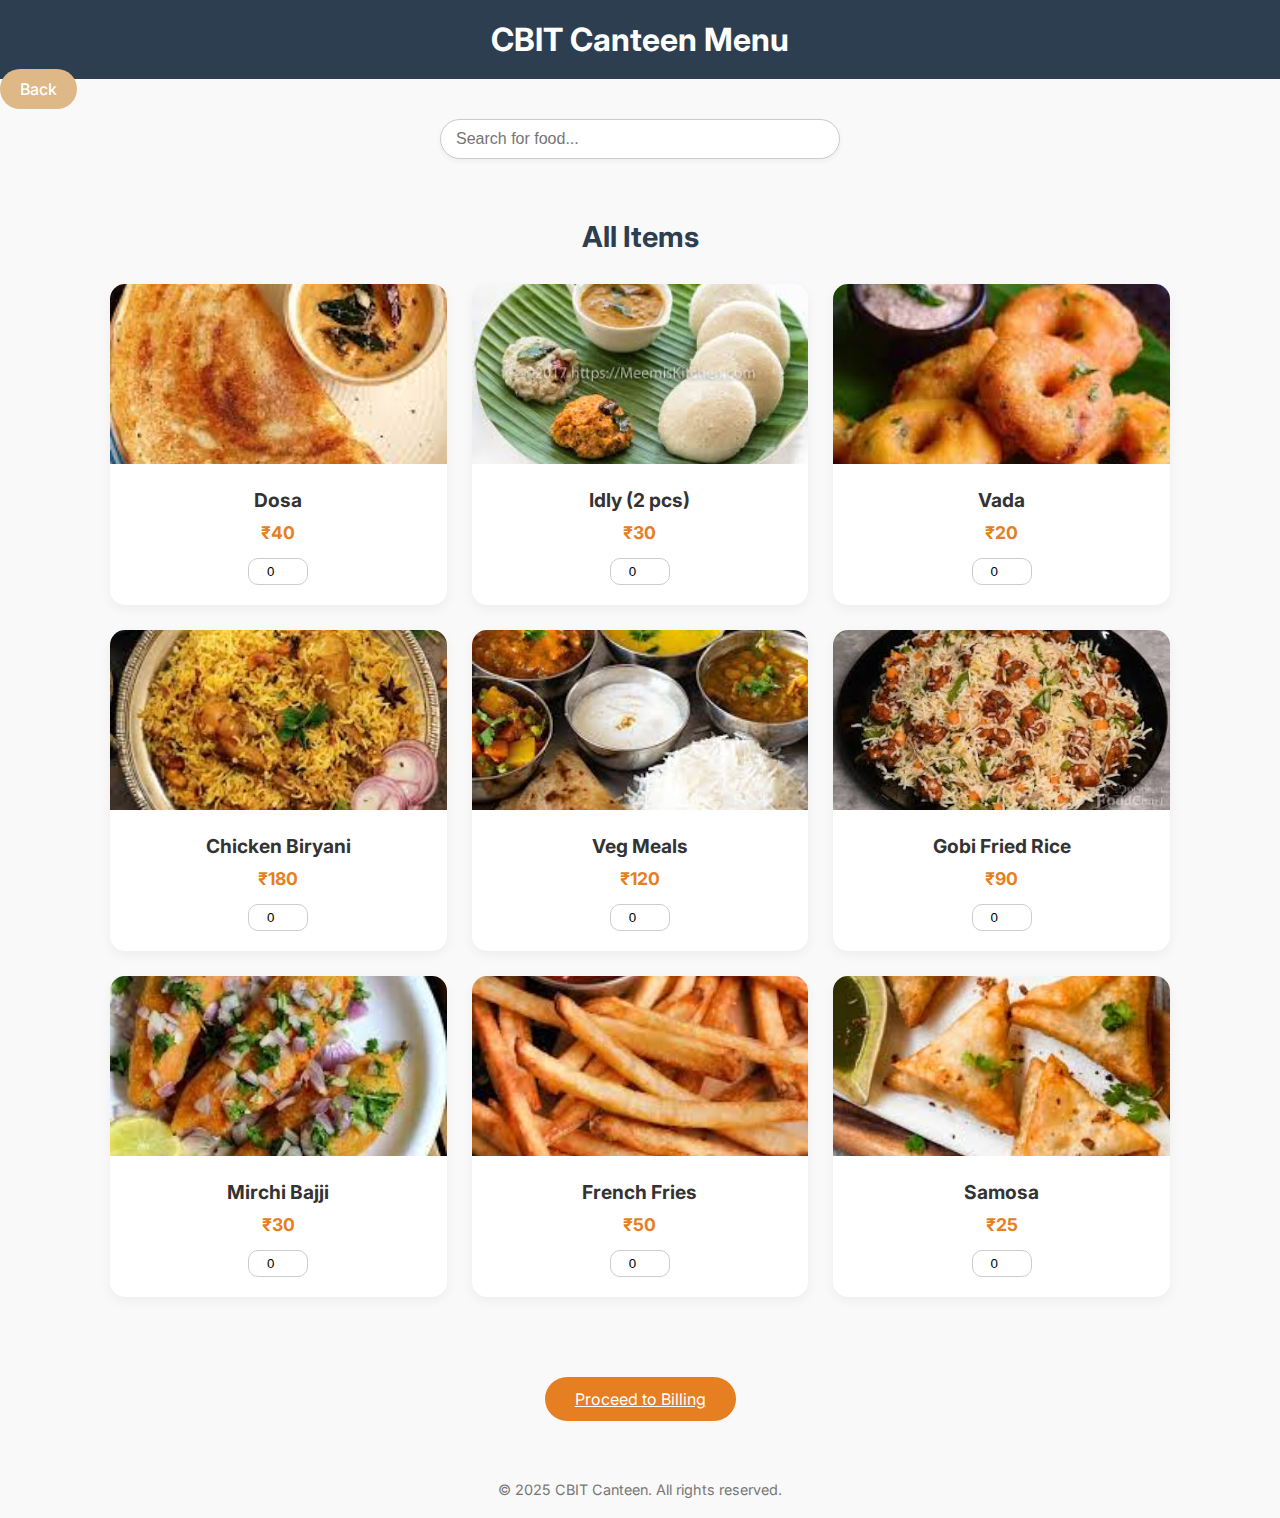
==== menu.html @ 4ba32d59 "Add files via upload" ====
<!DOCTYPE html>
<html lang="en">
<head>
  <meta charset="UTF-8" />
  <meta name="viewport" content="width=device-width, initial-scale=1.0"/>
  <title>CBIT Canteen Menu</title>
  <link href="https://fonts.googleapis.com/css2?family=Inter:wght@400;600&display=swap" rel="stylesheet">
  <link rel="stylesheet" href="menu.css">
</head>
<body>

  <header>
    <h1>CBIT Canteen Menu</h1>
  </header>
  <nav>
  <div class="nav-right">
    <a href="index.html">Back</a>
  </div>
  </nav>

  <!-- Search -->
  <div class="search-bar">
    <input type="text" id="searchInput" placeholder="Search for food...">
  </div>

  <section class="menu-section">
    <h2>All Items</h2>
    <div class="menu-grid" id="menuItems">
      <!-- Menu Item -->
      <div class="menu-card">
        <img src="dosa.jfif" alt="Dosa">
        <div class="card-body">
          <h3>Dosa</h3>
          <p class="price">₹40</p>
          <input type="number" min="0" value="0">
        </div>
      </div>

      <div class="menu-card">
        <img src="idly.jfif" alt="Idly">
        <div class="card-body">
          <h3>Idly (2 pcs)</h3>
          <p class="price">₹30</p>
          <input type="number" min="0" value="0">
        </div>
      </div>

      <div class="menu-card">
        <img src="vada.jfif" alt="Vada">
        <div class="card-body">
          <h3>Vada</h3>
          <p class="price">₹20</p>
          <input type="number" min="0" value="0">
        </div>
      </div>

      <div class="menu-card">
        <img src="briyani.jfif" alt="Chicken Biryani">
        <div class="card-body">
          <h3>Chicken Biryani</h3>
          <p class="price">₹180</p>
          <input type="number" min="0" value="0">
        </div>
      </div>

      <div class="menu-card">
        <img src="veg meals.jfif" alt="Veg Meals">
        <div class="card-body">
          <h3>Veg Meals</h3>
          <p class="price">₹120</p>
          <input type="number" min="0" value="0">
        </div>
      </div>

      <div class="menu-card">
        <img src="fired rice.jfif" alt="Gobi Fried Rice">
        <div class="card-body">
          <h3>Gobi Fried Rice</h3>
          <p class="price">₹90</p>
          <input type="number" min="0" value="0">
        </div>
      </div>

      <div class="menu-card">
        <img src="mirchi bajii.jfif" alt="Mirchi Bajji">
        <div class="card-body">
          <h3>Mirchi Bajji</h3>
          <p class="price">₹30</p>
          <input type="number" min="0" value="0">
        </div>
      </div>

      <div class="menu-card">
        <img src="french fries.jfif" alt="French Fries">
        <div class="card-body">
          <h3>French Fries</h3>
          <p class="price">₹50</p>
          <input type="number" min="0" value="0">
        </div>
      </div>

      <div class="menu-card">
        <img src="samosa.jfif" alt="Samosa">
        <div class="card-body">
          <h3>Samosa</h3>
          <p class="price">₹25</p>
          <input type="number" min="0" value="0">
        </div>
      </div>
    </div>
  </section>

  

  <a href="bill.html" class="billing-btn">Proceed to Billing</a>

  <footer>
    &copy; 2025 CBIT Canteen. All rights reserved.
  </footer>

  <script>
    document.querySelector('.billing-btn').addEventListener('click', function () {
      const items = document.querySelectorAll('.menu-card');
      let order = [];
  
      items.forEach(card => {
        const name = card.querySelector('h3').textContent;
        const price = parseFloat(card.querySelector('.price').textContent.replace('₹', ''));
        const quantity = parseInt(card.querySelector('input').value);
  
        if (quantity > 0) {
          order.push({ name, price, quantity });
        }
      });
  
      localStorage.setItem('canteenOrder', JSON.stringify(order));
    });
  </script>
  
</body>
</html>
---- menu.css ----
* {
    box-sizing: border-box;
    margin: 0;
    padding: 0;
  }

  body {
    font-family: 'Inter', sans-serif;
    background-color: #f9f9f9;
    color: #333;
  }

  header {
    background-color: #2c3e50;
    padding: 20px;
    color: white;
    text-align: center;
  }

  header h1 {
    font-size: 2rem;
  }

  .search-bar {
    margin: 20px auto;
    max-width: 400px;
    display: flex;
    justify-content: center;
  }

  .search-bar input {
    width: 100%;
    padding: 10px 15px;
    font-size: 1rem;
    border: 1px solid #ccc;
    border-radius: 25px;
    box-shadow: 0 2px 5px rgba(0,0,0,0.05);
  }

  .menu-section {
    padding: 40px 20px;
    max-width: 1100px;
    margin: auto;
  }

  .menu-section h2 {
    text-align: center;
    margin-bottom: 30px;
    font-size: 1.8rem;
    color: #2c3e50;
  }

  .menu-grid {
    display: grid;
    grid-template-columns: repeat(auto-fit, minmax(250px, 1fr));
    gap: 25px;
  }

  .menu-card {
    background: #fff;
    border-radius: 15px;
    overflow: hidden;
    box-shadow: 0 4px 12px rgba(0, 0, 0, 0.05);
    transition: transform 0.3s ease;
  }

  .menu-card:hover {
    transform: translateY(-5px);
  }

  .menu-card img {
    width: 100%;
    height: 180px;
    object-fit: cover;
  }

  .card-body {
    padding: 20px;
    text-align: center;
  }

  .card-body h3 {
    font-size: 1.2rem;
    margin-bottom: 10px;
    color: #333;
  }

  .card-body .price {
    color: #e67e22;
    font-weight: bold;
    font-size: 1.1rem;
    margin-bottom: 15px;
  }

  .card-body input[type="number"] {
    width: 60px;
    padding: 5px;
    border: 1px solid #ccc;
    border-radius: 10px;
    text-align: center;
  }

  .billing-btn {
    display: block;
    width: fit-content;
    margin: 40px auto;
    padding: 12px 30px;
    font-size: 1rem;
    background-color: #e67e22;
    color: white;
    border: none;
    border-radius: 30px;
    cursor: pointer;
    transition: background 0.3s ease;
  }

  .billing-btn:hover {
    background-color: #cf711f;
  }

  footer {
    text-align: center;
    padding: 20px;
    font-size: 0.9rem;
    color: #777;
  }

  .hidden {
    display: none !important;
  }
  .nav-right a {
background-color: burlywood;
color: white;
text-decoration: none;
padding: 10px 20px;
border-radius: 25px;
font-weight: 500;
transition: background-color 0.3s ease, transform 0.2s ease;
}

.nav-right a:hover {
background-color: #1a252f;
transform: translateY(-2px);
}
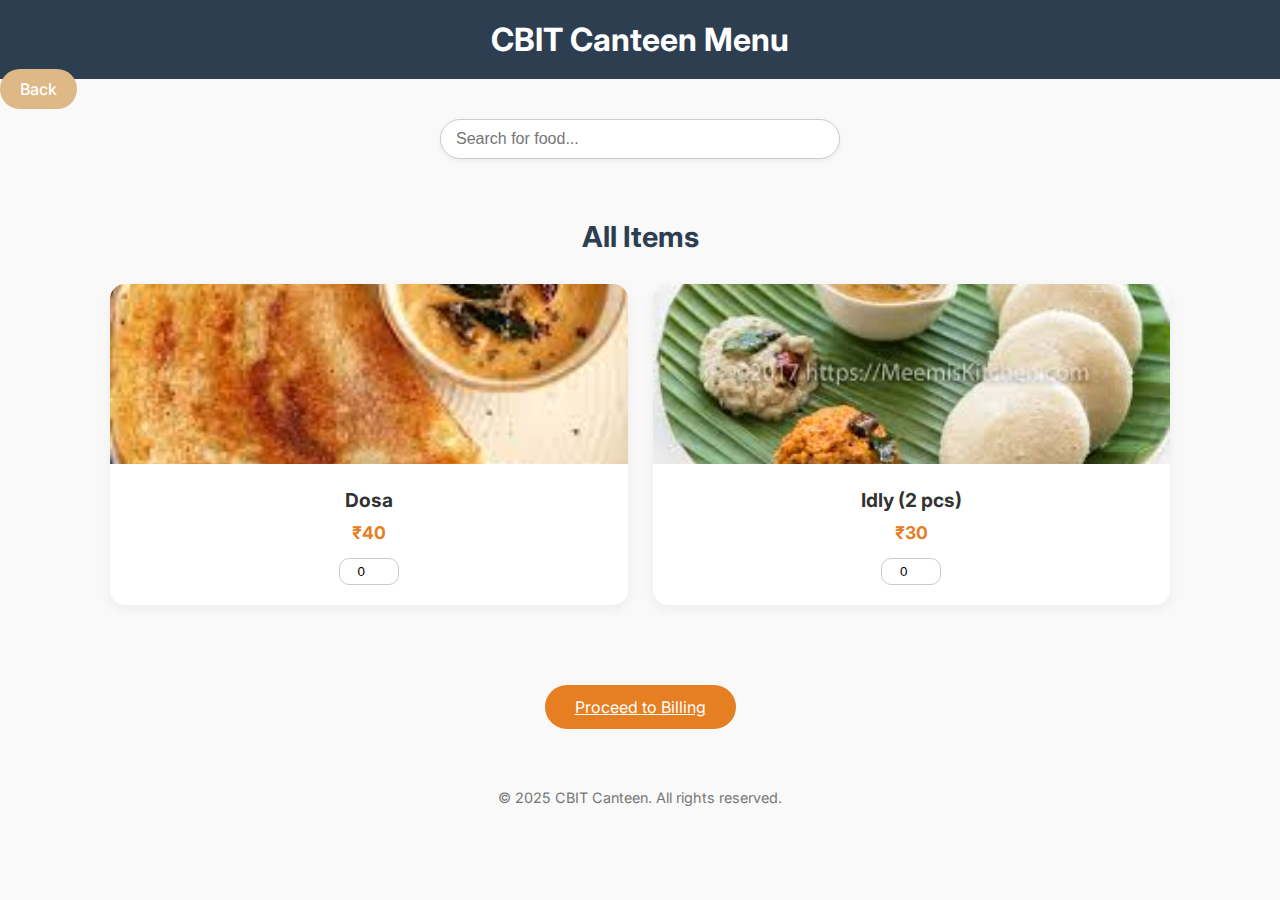
==== commit 2aadbf5e: "Update menu.html" ====
--- a/menu.html
+++ b/menu.html
@@ -13,20 +13,20 @@
     <h1>CBIT Canteen Menu</h1>
   </header>
   <nav>
-  <div class="nav-right">
-    <a href="index.html">Back</a>
-  </div>
+    <div class="nav-right">
+      <a href="index.html">Back</a>
+    </div>
   </nav>
 
   <!-- Search -->
   <div class="search-bar">
-    <input type="text" id="searchInput" placeholder="Search for food...">
+    <input type="text" id="searchInput" placeholder="Search for food..." onkeyup="searchFunction()">
   </div>
 
   <section class="menu-section">
     <h2>All Items</h2>
     <div class="menu-grid" id="menuItems">
-      <!-- Menu Item -->
+      <!-- Menu Items (same as before) -->
       <div class="menu-card">
         <img src="dosa.jfif" alt="Dosa">
         <div class="card-body">
@@ -35,7 +35,6 @@
           <input type="number" min="0" value="0">
         </div>
       </div>
-
       <div class="menu-card">
         <img src="idly.jfif" alt="Idly">
         <div class="card-body">
@@ -44,73 +43,9 @@
           <input type="number" min="0" value="0">
         </div>
       </div>
-
-      <div class="menu-card">
-        <img src="vada.jfif" alt="Vada">
-        <div class="card-body">
-          <h3>Vada</h3>
-          <p class="price">₹20</p>
-          <input type="number" min="0" value="0">
-        </div>
-      </div>
-
-      <div class="menu-card">
-        <img src="briyani.jfif" alt="Chicken Biryani">
-        <div class="card-body">
-          <h3>Chicken Biryani</h3>
-          <p class="price">₹180</p>
-          <input type="number" min="0" value="0">
-        </div>
-      </div>
-
-      <div class="menu-card">
-        <img src="veg meals.jfif" alt="Veg Meals">
-        <div class="card-body">
-          <h3>Veg Meals</h3>
-          <p class="price">₹120</p>
-          <input type="number" min="0" value="0">
-        </div>
-      </div>
-
-      <div class="menu-card">
-        <img src="fired rice.jfif" alt="Gobi Fried Rice">
-        <div class="card-body">
-          <h3>Gobi Fried Rice</h3>
-          <p class="price">₹90</p>
-          <input type="number" min="0" value="0">
-        </div>
-      </div>
-
-      <div class="menu-card">
-        <img src="mirchi bajii.jfif" alt="Mirchi Bajji">
-        <div class="card-body">
-          <h3>Mirchi Bajji</h3>
-          <p class="price">₹30</p>
-          <input type="number" min="0" value="0">
-        </div>
-      </div>
-
-      <div class="menu-card">
-        <img src="french fries.jfif" alt="French Fries">
-        <div class="card-body">
-          <h3>French Fries</h3>
-          <p class="price">₹50</p>
-          <input type="number" min="0" value="0">
-        </div>
-      </div>
-
-      <div class="menu-card">
-        <img src="samosa.jfif" alt="Samosa">
-        <div class="card-body">
-          <h3>Samosa</h3>
-          <p class="price">₹25</p>
-          <input type="number" min="0" value="0">
-        </div>
-      </div>
+      <!-- Repeat for other menu items... -->
     </div>
   </section>
-
-  
 
   <a href="bill.html" class="billing-btn">Proceed to Billing</a>
 
@@ -119,6 +54,22 @@
   </footer>
 
   <script>
+    // This function will search the menu items based on the input
+    function searchFunction() {
+      let input = document.getElementById('searchInput').value.toLowerCase();
+      let menuItems = document.querySelectorAll('.menu-card');
+      
+      menuItems.forEach(item => {
+        let itemName = item.querySelector('h3').textContent.toLowerCase();
+        if (itemName.includes(input)) {
+          item.style.display = '';
+        } else {
+          item.style.display = 'none';
+        }
+      });
+    }
+
+    // Billing script (no change here)
     document.querySelector('.billing-btn').addEventListener('click', function () {
       const items = document.querySelectorAll('.menu-card');
       let order = [];
@@ -136,6 +87,5 @@
       localStorage.setItem('canteenOrder', JSON.stringify(order));
     });
   </script>
-  
 </body>
 </html>
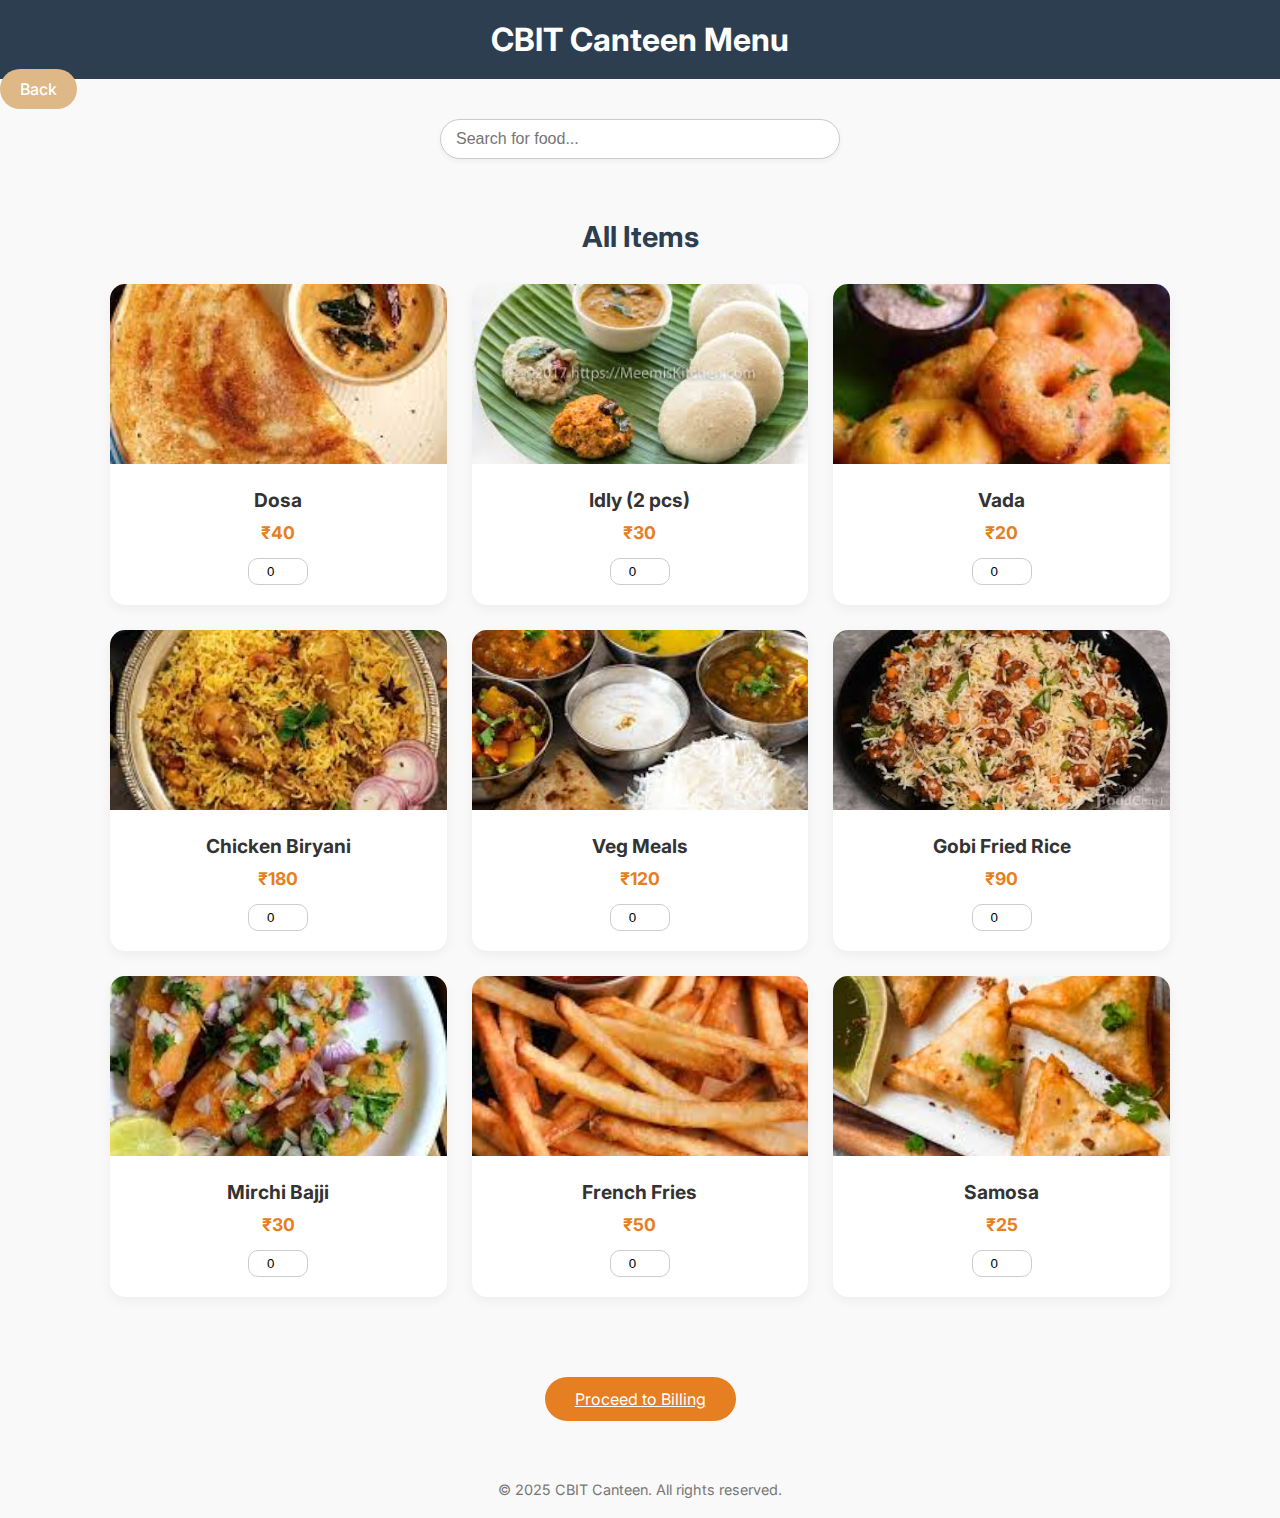
==== commit 3d5b279a: "Update menu.html" ====
--- a/menu.html
+++ b/menu.html
@@ -13,20 +13,20 @@
     <h1>CBIT Canteen Menu</h1>
   </header>
   <nav>
-    <div class="nav-right">
-      <a href="index.html">Back</a>
-    </div>
+  <div class="nav-right">
+    <a href="index.html">Back</a>
+  </div>
   </nav>
 
   <!-- Search -->
   <div class="search-bar">
-    <input type="text" id="searchInput" placeholder="Search for food..." onkeyup="searchFunction()">
+    <input type="text" id="searchInput" placeholder="Search for food...">
   </div>
 
   <section class="menu-section">
     <h2>All Items</h2>
     <div class="menu-grid" id="menuItems">
-      <!-- Menu Items (same as before) -->
+      <!-- Menu Item -->
       <div class="menu-card">
         <img src="dosa.jfif" alt="Dosa">
         <div class="card-body">
@@ -35,6 +35,7 @@
           <input type="number" min="0" value="0">
         </div>
       </div>
+
       <div class="menu-card">
         <img src="idly.jfif" alt="Idly">
         <div class="card-body">
@@ -43,9 +44,73 @@
           <input type="number" min="0" value="0">
         </div>
       </div>
-      <!-- Repeat for other menu items... -->
+
+      <div class="menu-card">
+        <img src="vada.jfif" alt="Vada">
+        <div class="card-body">
+          <h3>Vada</h3>
+          <p class="price">₹20</p>
+          <input type="number" min="0" value="0">
+        </div>
+      </div>
+
+      <div class="menu-card">
+        <img src="briyani.jfif" alt="Chicken Biryani">
+        <div class="card-body">
+          <h3>Chicken Biryani</h3>
+          <p class="price">₹180</p>
+          <input type="number" min="0" value="0">
+        </div>
+      </div>
+
+      <div class="menu-card">
+        <img src="veg meals.jfif" alt="Veg Meals">
+        <div class="card-body">
+          <h3>Veg Meals</h3>
+          <p class="price">₹120</p>
+          <input type="number" min="0" value="0">
+        </div>
+      </div>
+
+      <div class="menu-card">
+        <img src="fired rice.jfif" alt="Gobi Fried Rice">
+        <div class="card-body">
+          <h3>Gobi Fried Rice</h3>
+          <p class="price">₹90</p>
+          <input type="number" min="0" value="0">
+        </div>
+      </div>
+
+      <div class="menu-card">
+        <img src="mirchi bajii.jfif" alt="Mirchi Bajji">
+        <div class="card-body">
+          <h3>Mirchi Bajji</h3>
+          <p class="price">₹30</p>
+          <input type="number" min="0" value="0">
+        </div>
+      </div>
+
+      <div class="menu-card">
+        <img src="french fries.jfif" alt="French Fries">
+        <div class="card-body">
+          <h3>French Fries</h3>
+          <p class="price">₹50</p>
+          <input type="number" min="0" value="0">
+        </div>
+      </div>
+
+      <div class="menu-card">
+        <img src="samosa.jfif" alt="Samosa">
+        <div class="card-body">
+          <h3>Samosa</h3>
+          <p class="price">₹25</p>
+          <input type="number" min="0" value="0">
+        </div>
+      </div>
     </div>
   </section>
+
+  
 
   <a href="bill.html" class="billing-btn">Proceed to Billing</a>
 
@@ -54,22 +119,6 @@
   </footer>
 
   <script>
-    // This function will search the menu items based on the input
-    function searchFunction() {
-      let input = document.getElementById('searchInput').value.toLowerCase();
-      let menuItems = document.querySelectorAll('.menu-card');
-      
-      menuItems.forEach(item => {
-        let itemName = item.querySelector('h3').textContent.toLowerCase();
-        if (itemName.includes(input)) {
-          item.style.display = '';
-        } else {
-          item.style.display = 'none';
-        }
-      });
-    }
-
-    // Billing script (no change here)
     document.querySelector('.billing-btn').addEventListener('click', function () {
       const items = document.querySelectorAll('.menu-card');
       let order = [];
@@ -86,6 +135,16 @@
   
       localStorage.setItem('canteenOrder', JSON.stringify(order));
     });
+    document.getElementById('searchInput').addEventListener('input', function () {
+      const filter = this.value.toLowerCase();
+      const menuCards = document.querySelectorAll('.menu-card');
+
+      menuCards.forEach(card => {
+        const itemName = card.querySelector('h3').textContent.toLowerCase();
+        card.style.display = itemName.includes(filter) ? '' : 'none';
+      });
+    });
   </script>
+  
 </body>
 </html>
